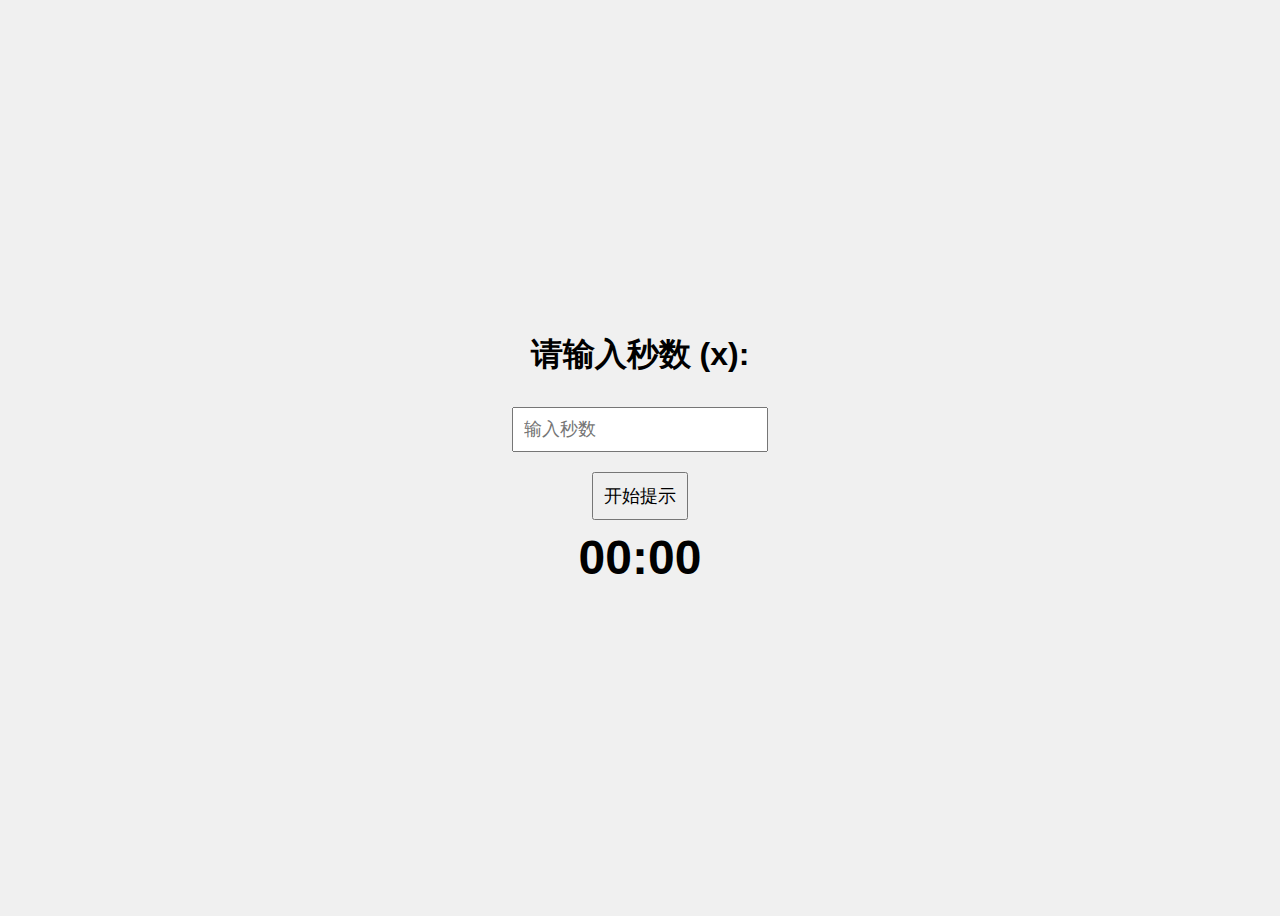
==== statics/countdown.html @ 6feda6e8 "interval" ====
<!DOCTYPE html>
<html lang="en">
<head>
    <meta charset="UTF-8">
    <meta name="viewport" content="width=device-width, initial-scale=1.0">
    <title>倒计时声音提示</title>
    <style>
        body {
            font-family: Arial, sans-serif;
            display: flex;
            flex-direction: column;
            align-items: center;
            justify-content: center;
            height: 100vh;
            background-color: #f0f0f0;
        }
        h1 {
            margin-bottom: 20px;
        }
        #countdown {
            font-size: 48px;
            margin-bottom: 20px;
            font-weight: bold;
        }
        input, button {
            font-size: 18px;
            padding: 10px;
            margin: 10px;
        }
    </style>
</head>
<body>

    <h1>请输入秒数 (x):</h1>
    <input type="number" id="interval" placeholder="输入秒数" />
    <button onclick="startSound()">开始提示</button>

    <div id="countdown">00:00</div>

    <script>
        let countdownTimer;
        
        function startSound() {
            var interval = document.getElementById("interval").value;
            if (interval && interval > 0) {
                var sound = new Audio('./beep.wav'); // 替换为其他音频链接
                var remainingTime = interval;
                
                // 更新倒计时显示
                countdownTimer = setInterval(function() {
                    var minutes = Math.floor(remainingTime / 60);
                    var seconds = remainingTime % 60;
                    document.getElementById("countdown").innerText = 
                        (minutes < 10 ? '0' : '') + minutes + ':' + (seconds < 10 ? '0' : '') + seconds;

                    // 每秒减少倒计时
                    remainingTime--;

                    // 到达 0 时发出声音并停止计时
                    if (remainingTime < 0) {
                        clearInterval(countdownTimer); // 清除计时器
                        sound.play(); // 播放声音
                    }
                }, 1000);
            } else {
                alert("请输入有效的数字！");
            }
        }
    </script>

</body>
</html>
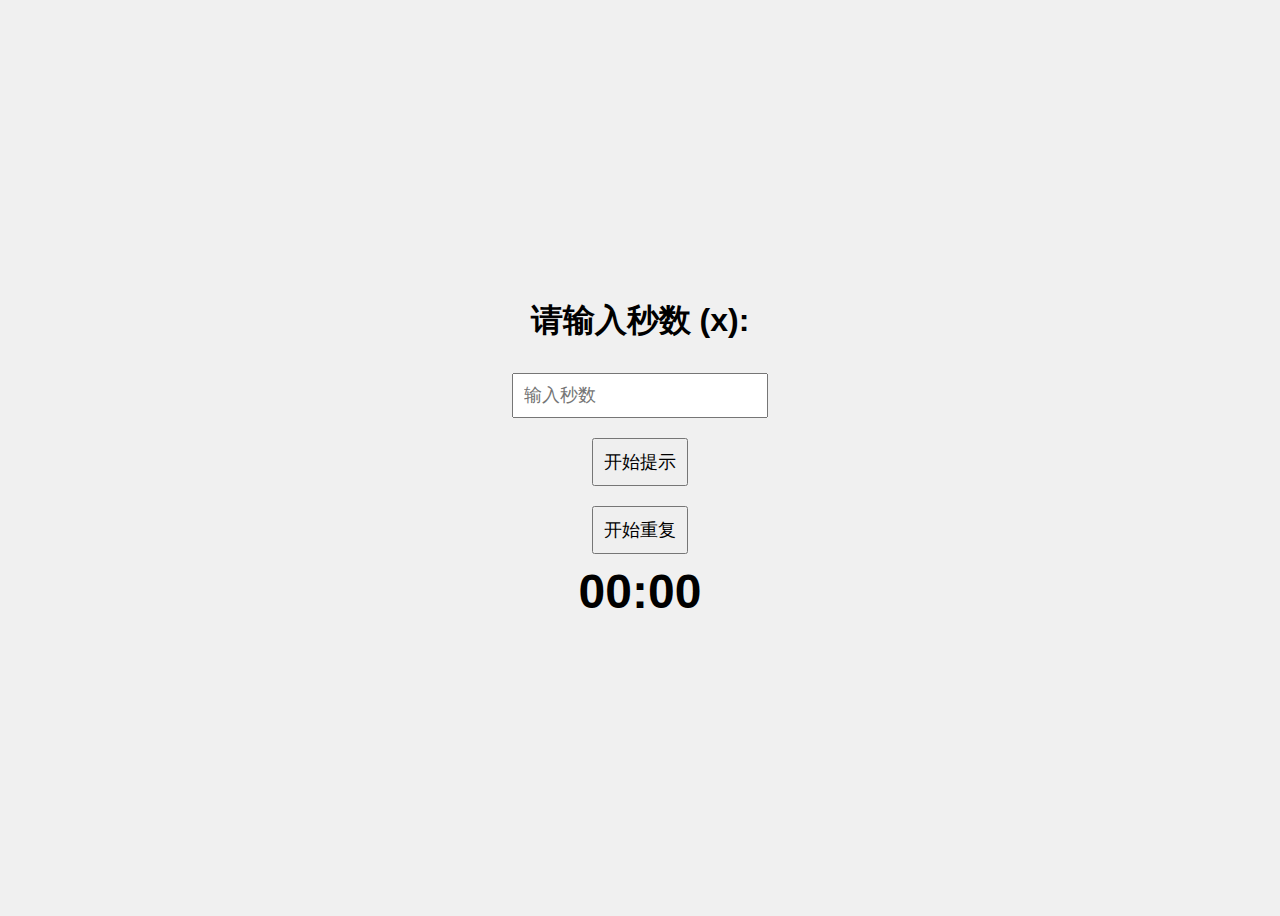
==== commit d33ac071: "Update countdown.html" ====
--- a/statics/countdown.html
+++ b/statics/countdown.html
@@ -34,6 +34,7 @@
     <h1>请输入秒数 (x):</h1>
     <input type="number" id="interval" placeholder="输入秒数" />
     <button onclick="startSound()">开始提示</button>
+    <button onclick="startRepeat()">开始重复</button>
 
     <div id="countdown">00:00</div>
 
@@ -66,6 +67,14 @@
                 alert("请输入有效的数字！");
             }
         }
+        
+        function startRepeat() {
+            var interval = document.getElementById("interval").value;
+            // 重复计时
+            setInterval(function() {
+                startSound();
+            }, interval * 1001);
+        }
     </script>
 
 </body>
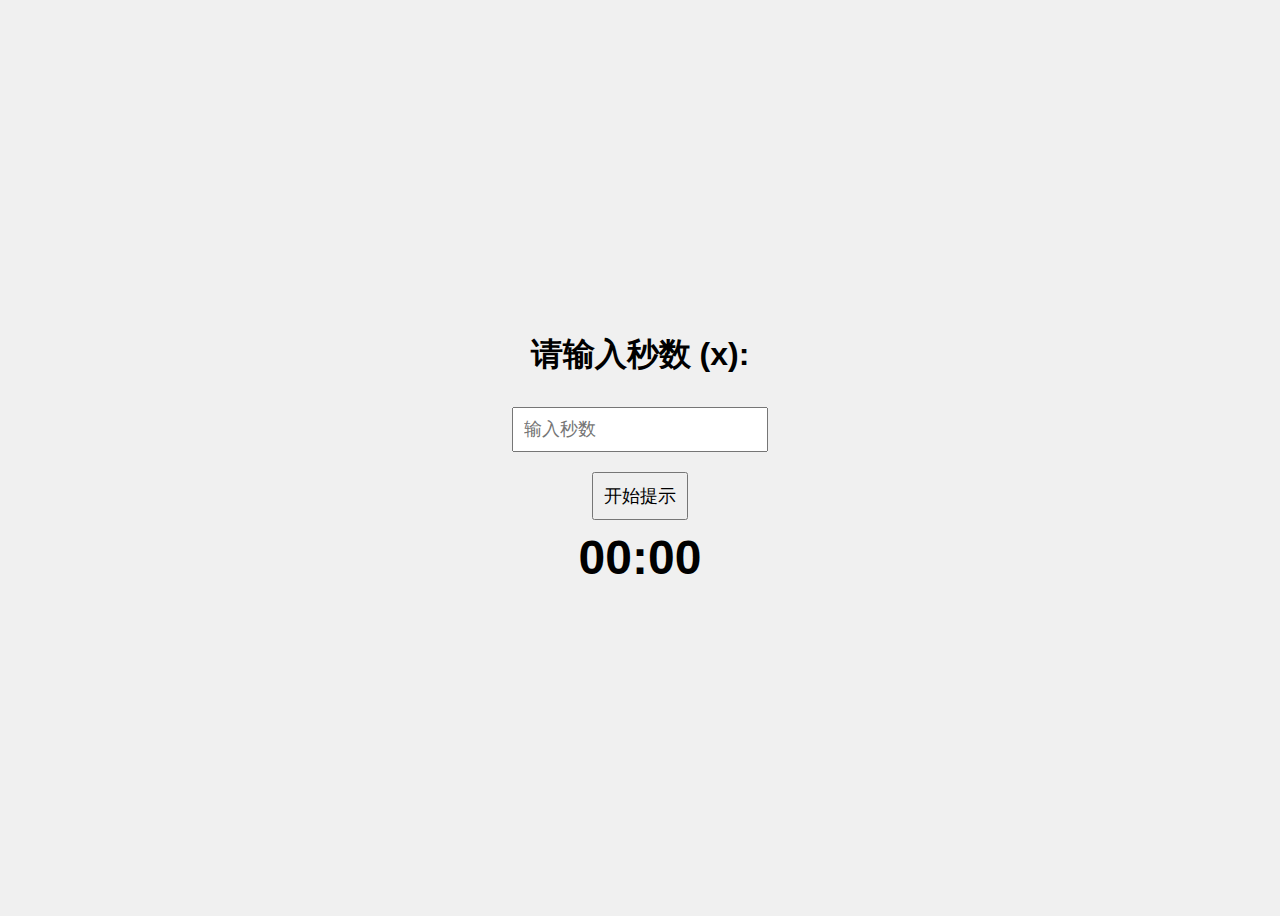
==== commit a06b13f9: "Update countdown.html" ====
--- a/statics/countdown.html
+++ b/statics/countdown.html
@@ -34,20 +34,24 @@
     <h1>请输入秒数 (x):</h1>
     <input type="number" id="interval" placeholder="输入秒数" />
     <button onclick="startSound()">开始提示</button>
-    <button onclick="startRepeat()">开始重复</button>
 
     <div id="countdown">00:00</div>
 
     <script>
         let countdownTimer;
-        
+        let remainingTime;
+        let intervalInput;
+
         function startSound() {
-            var interval = document.getElementById("interval").value;
-            if (interval && interval > 0) {
+            intervalInput = document.getElementById("interval").value;
+            if (intervalInput && intervalInput > 0) {
+                remainingTime = intervalInput;
                 var sound = new Audio('./beep.wav'); // 替换为其他音频链接
-                var remainingTime = interval;
-                
-                // 更新倒计时显示
+
+                // 清除之前的定时器，确保每次点击按钮时不会重复创建定时器
+                clearInterval(countdownTimer);
+
+                // 开始倒计时
                 countdownTimer = setInterval(function() {
                     var minutes = Math.floor(remainingTime / 60);
                     var seconds = remainingTime % 60;
@@ -57,24 +61,16 @@
                     // 每秒减少倒计时
                     remainingTime--;
 
-                    // 到达 0 时发出声音并停止计时
+                    // 到达 0 时发出声音并重新开始倒计时
                     if (remainingTime < 0) {
-                        clearInterval(countdownTimer); // 清除计时器
                         sound.play(); // 播放声音
+                        remainingTime = intervalInput; // 重置倒计时
                     }
                 }, 1000);
             } else {
                 alert("请输入有效的数字！");
             }
         }
-        
-        function startRepeat() {
-            var interval = document.getElementById("interval").value;
-            // 重复计时
-            setInterval(function() {
-                startSound();
-            }, interval * 1001);
-        }
     </script>
 
 </body>
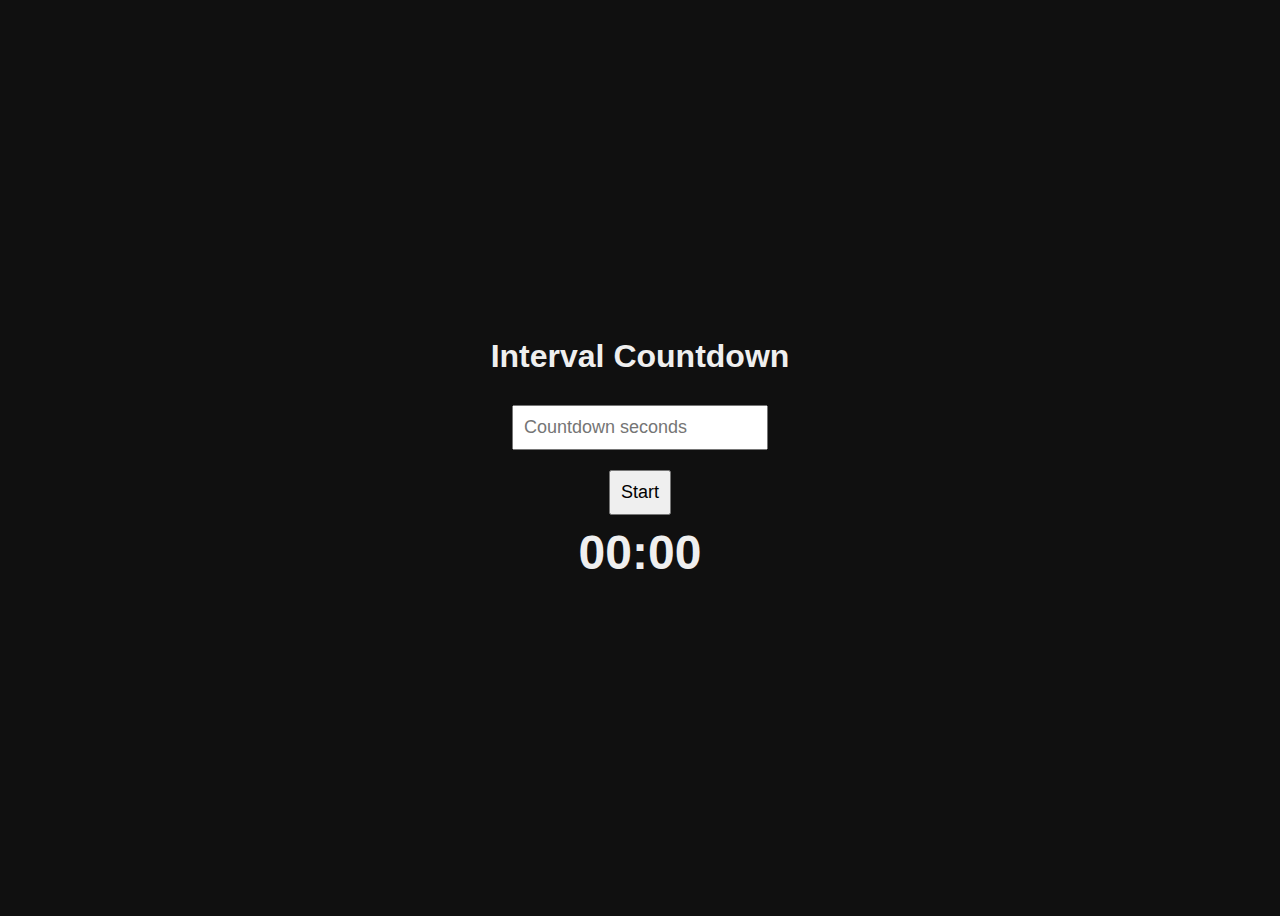
==== commit cf4ce52a: "dark page" ====
--- a/statics/countdown.html
+++ b/statics/countdown.html
@@ -12,7 +12,8 @@
             align-items: center;
             justify-content: center;
             height: 100vh;
-            background-color: #f0f0f0;
+            background-color: #101010;
+            color: #efefef;
         }
         h1 {
             margin-bottom: 20px;
@@ -31,9 +32,9 @@
 </head>
 <body>
 
-    <h1>请输入秒数 (x):</h1>
-    <input type="number" id="interval" placeholder="输入秒数" />
-    <button onclick="startSound()">开始提示</button>
+    <h1>Interval Countdown</h1>
+    <input type="number" id="interval" placeholder="Countdown seconds" />
+    <button onclick="startSound()">Start</button>
 
     <div id="countdown">00:00</div>
 
